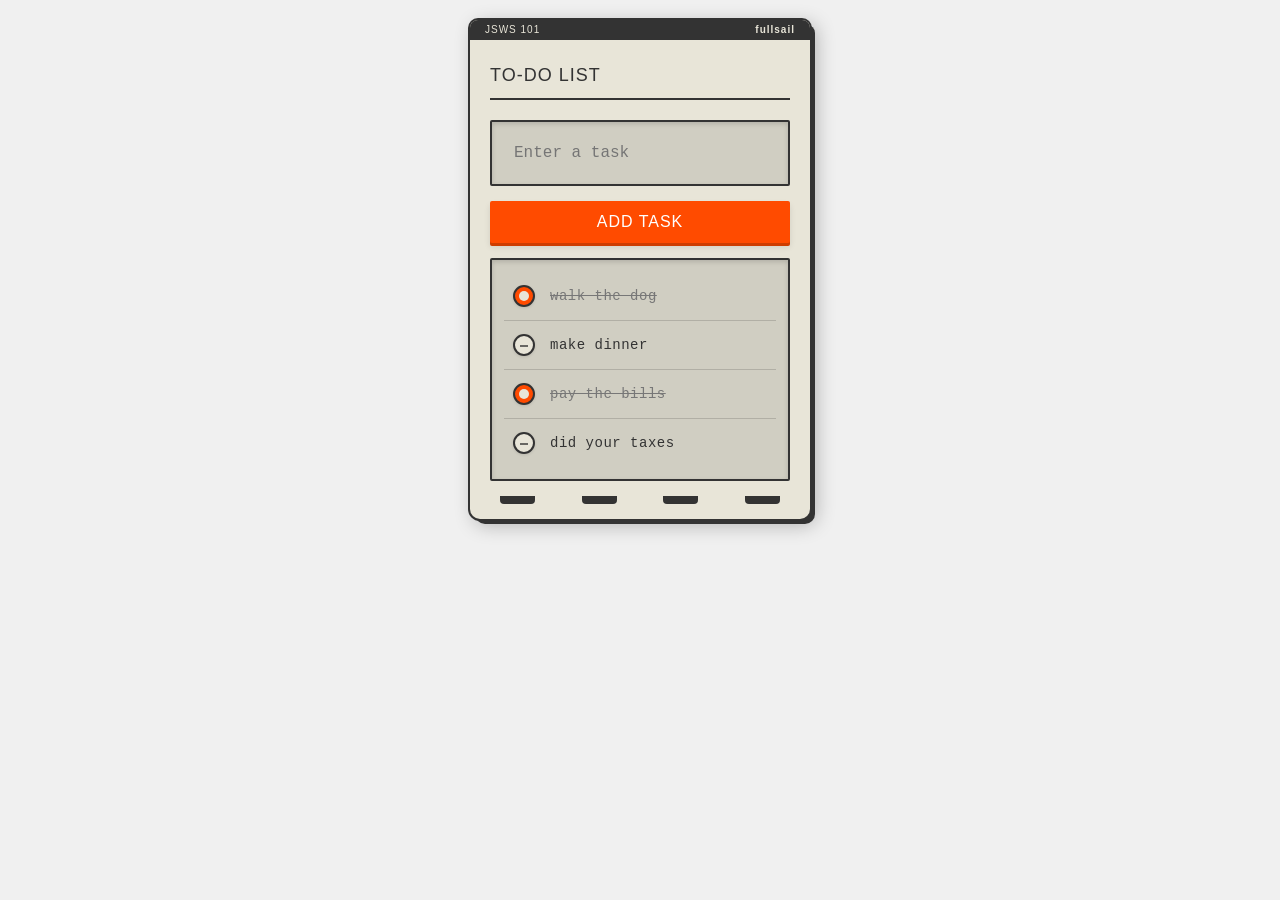
==== workshops/debugger-demo/index.html @ 8a7b0015 "Removed extra files" ====
<!DOCTYPE html>
<html lang="en">
  <head>
    <meta charset="UTF-8" />
    <meta name="viewport" content="width=device-width, initial-scale=1.0" />
    <title>Buggy To-Do App</title>
    <link rel="stylesheet" href="styles.css" />
  </head>
  <body>
    <div class="calculator-container">
      <div class="calculator-top"></div>
      <div class="calculator-body">
        <h1>To-Do List</h1>
        <div class="calculator-screen">
          <input type="text" id="taskInput" placeholder="Enter a task" />
        </div>
        <div class="calculator-controls">
          <button id="submitBtn">Add Task</button>
        </div>
        <div class="task-display">
          <ul id="taskList"></ul>
        </div>
      </div>
      <div class="calculator-feet">
        <div class="foot"></div>
        <div class="foot"></div>
        <div class="foot"></div>
        <div class="foot"></div>
      </div>
    </div>

    <script>
      document.addEventListener("DOMContentLoaded", function () {
        const inputField = document.getElementById("taskInput");
        const submitButton = document.getElementById("submitBtn");
        const outputDiv = document.getElementById("output");
        // Error 1: Getting the DOM element
        // Clean Up: Remove id on button element
        console.log("🕵️‍♂️ ->", submitButton);

        let tasks = [
          { text: "walk the dog", completed: true },
          { text: "make dinner", completed: false },
          { text: "pay the bills", completed: true },
          { text: "did your taxes", completed: false },
        ];

        function refreshList() {
          let list = document.getElementById("taskList");

          // Error 5: without clearing it doubles the list
          // Clean up, comment line below out or remove
          list.innerHTML = "";

          console.log("tasks", tasks);
          tasks.forEach((task, index) => {
            // creates the whole li element everything attaches too
            const listItem = document.createElement("li");
            // creates the check box and checks it or not
            const checkbox = document.createElement("input");
            checkbox.type = "checkbox";
            checkbox.checked = task.completed;
            // creates the text for the todo tasks
            const span = document.createElement("span");
            span.textContent = task.text;

            // Error 6: use the right conditional for applying CSS
            // ideas for inspecting CSS?
            // Clean up, add !task.completed back
            if (task.completed) {
              span.classList.add("completed");
            }

            function setupEventListeners() {
              checkbox.addEventListener("change", function () {
                // Error 7: Passing down task instead of index
                // add index to forEach and pass it down to toggleTodo instead
                // Clean up, remove index from forEach and put task in toggleTodo
                toggleTodo(index);
              });
            }

            setupEventListeners();

            listItem.appendChild(checkbox);
            listItem.appendChild(span);
            list.appendChild(listItem);
          });
        }
        refreshList();

        function toggleTodo(index) {
          // Error 8: Passing down task instead of index creates a deep copy issue
          // Clean up, by passing down the real index
          console.log(">>>", tasks[index]);
          const updatedTodo = Object.assign({}, tasks[index]);
          updatedTodo.completed = !updatedTodo.completed;
          console.log(updatedTodo);

          // Only replace the specific todo
          tasks[index] = updatedTodo;
          refreshList();
        }

        submitButton.addEventListener("click", function () {
          // Error 2: Getting value from input
          // Clean Up: Remove value on inputField and put back .text && change getElementById back to userInput
          //   console.log("User input value:", inputField.value); // Debugging log
          let taskInput = inputField.value; // Incorrect property usage

          if (!taskInput) {
            console.log("Task input is empty!");
            return;
          }
          // Error 5: Adding text and not an object
          // Clean up: make just taskInput
          // { text: taskInput, completed: false }
          tasks.push({ text: taskInput, completed: false });
          // Error 3: Not clearing out the input field
          // Clean up, comment out line below
          inputField.value = "";
          refreshList();
        });
      });
    </script>
  </body>
</html>
---- workshops/debugger-demo/styles.css ----
/* Ultimate Braun Calculator-inspired CSS for Todo List */

/* Body and container styling */
body {
  font-family: "Helvetica Neue", Helvetica, Arial, sans-serif;
  background-color: #f0f0f0;
  /* background: rgb(232, 229, 216);
  background: radial-gradient(
    circle,
    rgba(232, 229, 216, 1) 10%,
    rgba(208, 206, 194, 1) 100%
  ); */
  color: #333333;
  padding: 20px;
  display: flex;
  justify-content: center;
  align-items: center;
  /* min-height: 100vh; */
  margin: 0;
}

/* Calculator device container */
.calculator-container {
  width: 340px;
  background-color: #e8e5d8;
  border-radius: 8px 8px 10px 10px;
  box-shadow: 0 0 0 2px #333333, 5px 5px 0 #333333,
    5px 5px 20px rgba(0, 0, 0, 0.3);
  overflow: hidden;
  position: relative;
  padding-bottom: 15px;
}

/* Braun-style top bar */
.calculator-top {
  height: 20px;
  background-color: #333333;
  position: relative;
}

/* Braun logo simulation */
.calculator-top::after {
  content: "fullsail";
  position: absolute;
  right: 15px;
  top: 4px;
  color: #e8e5d8;
  font-size: 10px;
  font-weight: 600;
  text-transform: lowercase;
  letter-spacing: 1px;
}

/* Model number */
.calculator-top::before {
  content: "JSWS 101";
  position: absolute;
  left: 15px;
  top: 4px;
  color: #e8e5d8;
  font-size: 10px;
  font-weight: 300;
  letter-spacing: 1px;
}

/* Calculator body */
.calculator-body {
  padding: 25px 20px 15px;
}

/* Calculator title */
h1 {
  font-size: 18px;
  font-weight: 500;
  text-transform: uppercase;
  letter-spacing: 1px;
  margin: 0 0 20px;
  color: #333333;
  border-bottom: 2px solid #333333;
  padding-bottom: 12px;
}

/* Calculator screen styling */
.calculator-screen {
  background-color: #d0cec2;
  border: 2px solid #333333;
  border-radius: 2px;
  padding: 12px;
  margin-bottom: 15px;
  box-shadow: inset 0 2px 5px rgba(0, 0, 0, 0.15);
}

/* Input field */
#taskInput {
  width: 100%;
  padding: 10px;
  font-family: "Courier New", monospace;
  font-size: 16px;
  background-color: transparent;
  border: none;
  outline: none;
  color: #333333;
  box-sizing: border-box;
}

/* Button controls area */
.calculator-controls {
  display: grid;
  grid-template-columns: 1fr;
  gap: 12px;
  margin-bottom: 15px;
}

/* Add task button */
#submitBtn {
  padding: 12px;
  background-color: #ff4b00;
  color: white;
  border: none;
  font-size: 16px;
  cursor: pointer;
  text-transform: uppercase;
  font-weight: 500;
  letter-spacing: 1px;
  border-radius: 2px;
  box-shadow: 0 3px 0 #ce3d00, 0 4px 6px rgba(0, 0, 0, 0.1);
  transition: all 0.1s ease;
}

#submitBtn:hover {
  background-color: #ff6020;
}

#submitBtn:active {
  transform: translateY(3px);
  box-shadow: 0 0 0 #ce3d00;
}

/* Task list display */
.task-display {
  background-color: #d0cec2;
  border: 2px solid #333333;
  border-radius: 2px;
  padding: 2px;
  box-shadow: inset 0 2px 5px rgba(0, 0, 0, 0.15);
  max-height: 300px;
  overflow-y: auto;
}

#taskList {
  list-style-type: none;
  padding: 10px;
  margin: 0;
  font-family: "Courier New", monospace;
}

/* Custom scrollbar for task list */
.task-display::-webkit-scrollbar {
  width: 8px;
}

.task-display::-webkit-scrollbar-track {
  background: #c5c2b5;
  border-radius: 4px;
}

.task-display::-webkit-scrollbar-thumb {
  background: #888888;
  border-radius: 4px;
}

/* Task items */
#taskList li {
  display: flex;
  align-items: center;
  padding: 10px 5px;
  border-bottom: 1px solid rgba(51, 51, 51, 0.2);
}

#taskList li:last-child {
  border-bottom: none;
}

/* Checkbox styling like Braun dials */
#taskList input[type="checkbox"] {
  -webkit-appearance: none;
  -moz-appearance: none;
  appearance: none;
  width: 22px;
  height: 22px;
  border: 2px solid #333333;
  border-radius: 50%;
  margin-right: 15px;
  position: relative;
  cursor: pointer;
  background-color: #e8e5d8;
  box-shadow: 0 1px 3px rgba(0, 0, 0, 0.1);
}

#taskList input[type="checkbox"]::before {
  content: "";
  position: absolute;
  top: 9px;
  left: 5px;
  width: 8px;
  height: 2px;
  background-color: #333333;
  opacity: 0.7;
}

#taskList input[type="checkbox"]:checked {
  background-color: #ff4b00;
}

#taskList input[type="checkbox"]:checked::after {
  content: "";
  position: absolute;
  top: 4px;
  left: 4px;
  width: 10px;
  height: 10px;
  border-radius: 50%;
  background-color: #e8e5d8;
}

/* Task text */
#taskList span {
  font-size: 14px;
  letter-spacing: 0.5px;
}

/* Completed task styling */
.completed {
  text-decoration: line-through;
  color: #777777;
}

/* Calculator "feet" */
.calculator-feet {
  display: flex;
  justify-content: space-between;
  padding: 0 30px;
}

.foot {
  width: 35px;
  height: 8px;
  background-color: #333333;
  border-radius: 0 0 4px 4px;
}

/* Responsive adjustments */
@media (max-width: 400px) {
  .calculator-container {
    width: 95%;
    max-width: 340px;
  }
}
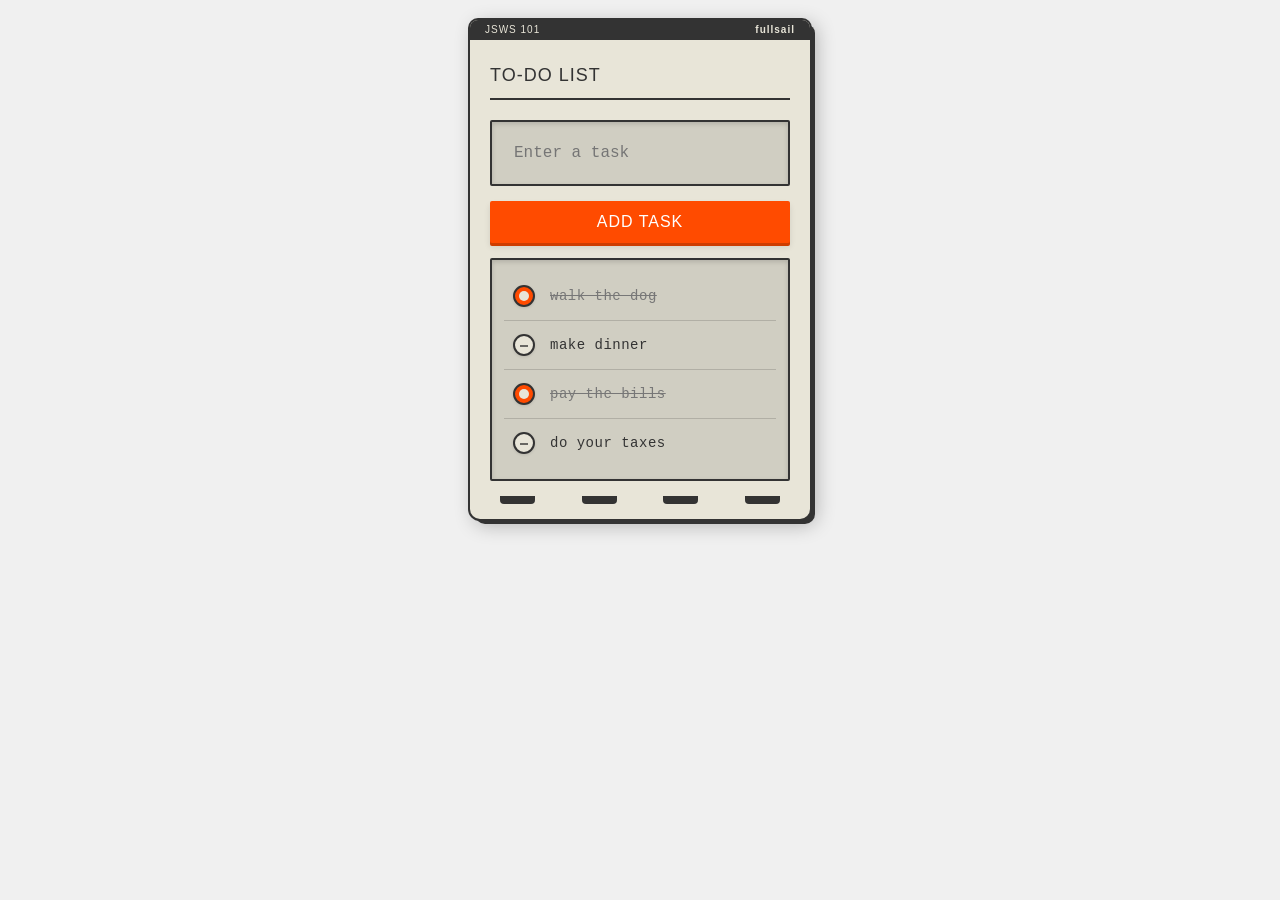
==== commit c9835845: "Working Debugger Workshop." ====
--- a/workshops/debugger-demo/index.html
+++ b/workshops/debugger-demo/index.html
@@ -31,6 +31,7 @@
 
     <script>
       document.addEventListener("DOMContentLoaded", function () {
+        debugger;
         const inputField = document.getElementById("taskInput");
         const submitButton = document.getElementById("submitBtn");
         const outputDiv = document.getElementById("output");
@@ -42,7 +43,7 @@
           { text: "walk the dog", completed: true },
           { text: "make dinner", completed: false },
           { text: "pay the bills", completed: true },
-          { text: "did your taxes", completed: false },
+          { text: "do your taxes", completed: false },
         ];
 
         function refreshList() {
